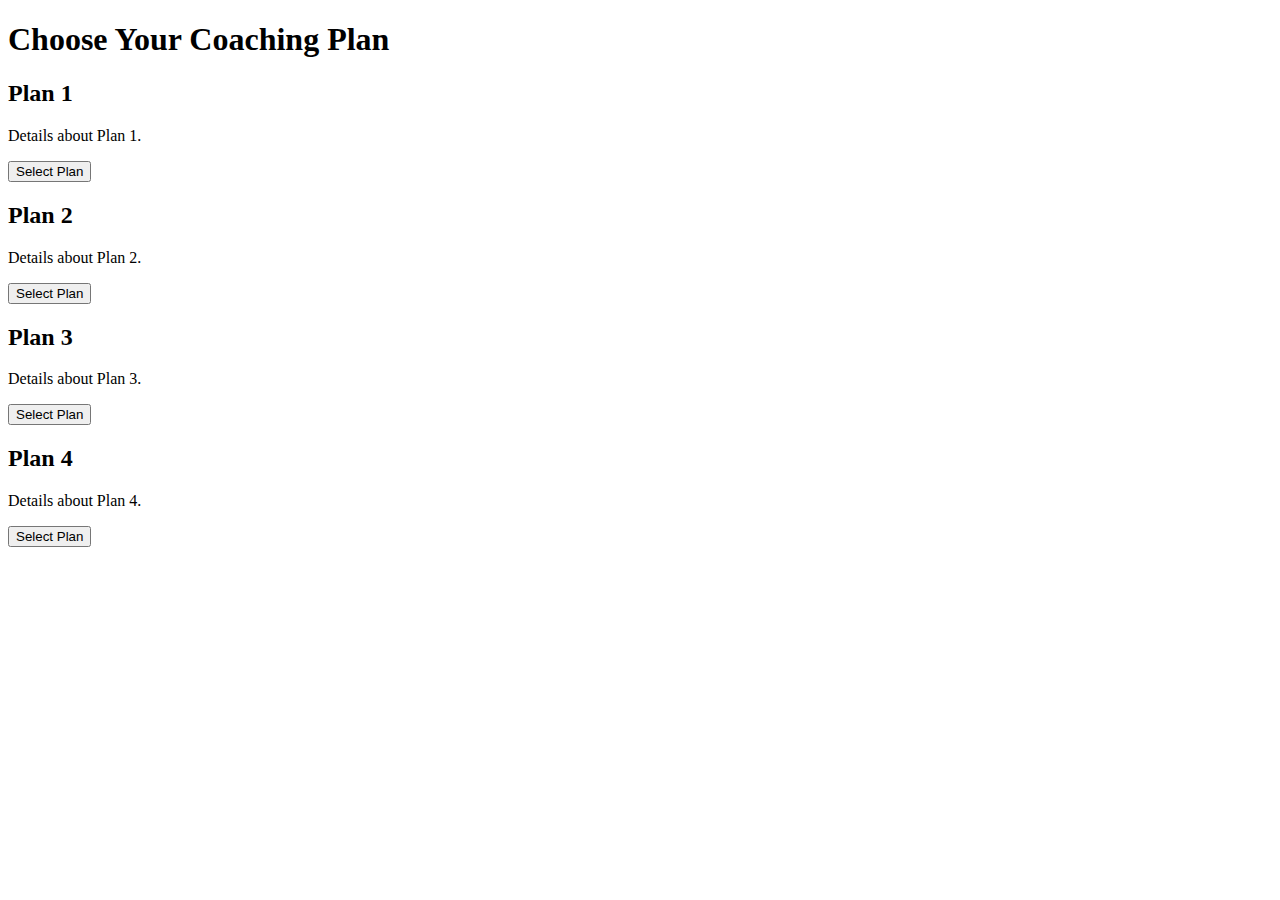
==== coaching_plans.html @ 0c9cec38 "Create coaching_plans.html" ====
<!DOCTYPE html>
<html lang="en">
<head>
    <meta charset="UTF-8">
    <meta name="viewport" content="width=device-width, initial-scale=1.0">
    <link rel="stylesheet" href="styles.css">
    <script src="script.js" defer></script>
    <title>Coaching Plans</title>
</head>
<body>
    <div class="container">
        <h1>Choose Your Coaching Plan</h1>
        <div class="plan" data-price="25">
            <h2>Plan 1</h2>
            <p>Details about Plan 1.</p>
            <button onclick="selectPlan(25)">Select Plan</button>
        </div>
        <div class="plan" data-price="50">
            <h2>Plan 2</h2>
            <p>Details about Plan 2.</p>
            <button onclick="selectPlan(50)">Select Plan</button>
        </div>
        <div class="plan" data-price="75">
            <h2>Plan 3</h2>
            <p>Details about Plan 3.</p>
            <button onclick="selectPlan(75)">Select Plan</button>
        </div>
        <div class="plan" data-price="100">
            <h2>Plan 4</h2>
            <p>Details about Plan 4.</p>
            <button onclick="selectPlan(100)">Select Plan</button>
        </div>
    </div>
</body>
</html>
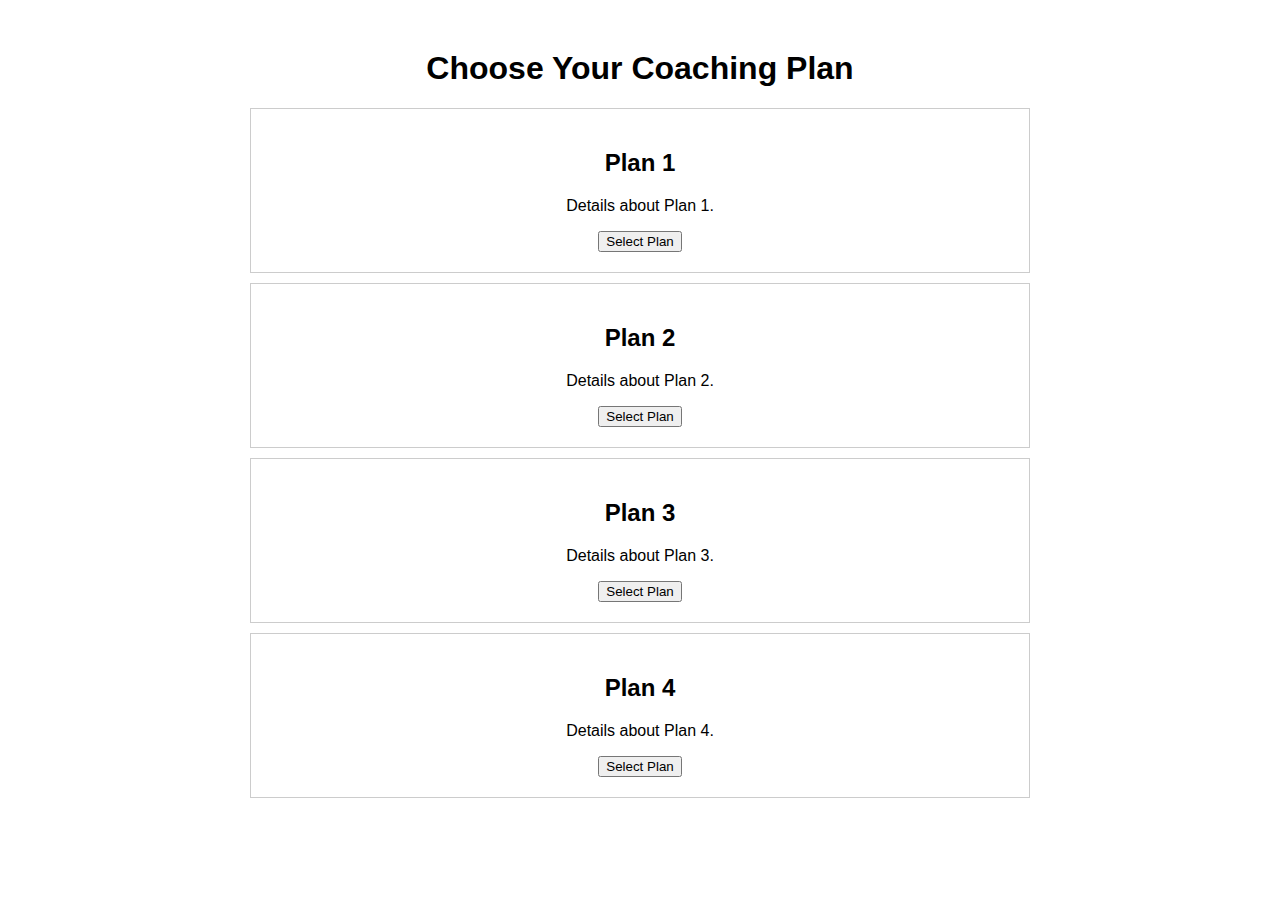
==== commit e5611982: "Update coaching_plans.html" ====
--- a/coaching_plans.html
+++ b/coaching_plans.html
@@ -1,4 +1,5 @@
-<!DOCTYPE html>
+
+ <!DOCTYPE html>
 <html lang="en">
 <head>
     <meta charset="UTF-8">
--- a/styles.css
+++ b/styles.css
@@ -0,0 +1,30 @@
+body {
+    font-family: 'Arial', sans-serif;
+    margin: 0;
+    padding: 0;
+    box-sizing: border-box;
+}
+
+.container {
+    max-width: 800px;
+    margin: 50px auto;
+    text-align: center;
+}
+
+form {
+    display: flex;
+    flex-direction: column;
+    align-items: center;
+}
+
+.plan {
+    border: 1px solid #ccc;
+    padding: 20px;
+    margin: 10px;
+}
+
+.error {
+    color: red;
+}
+
+/* Add more styles for other pages as needed */
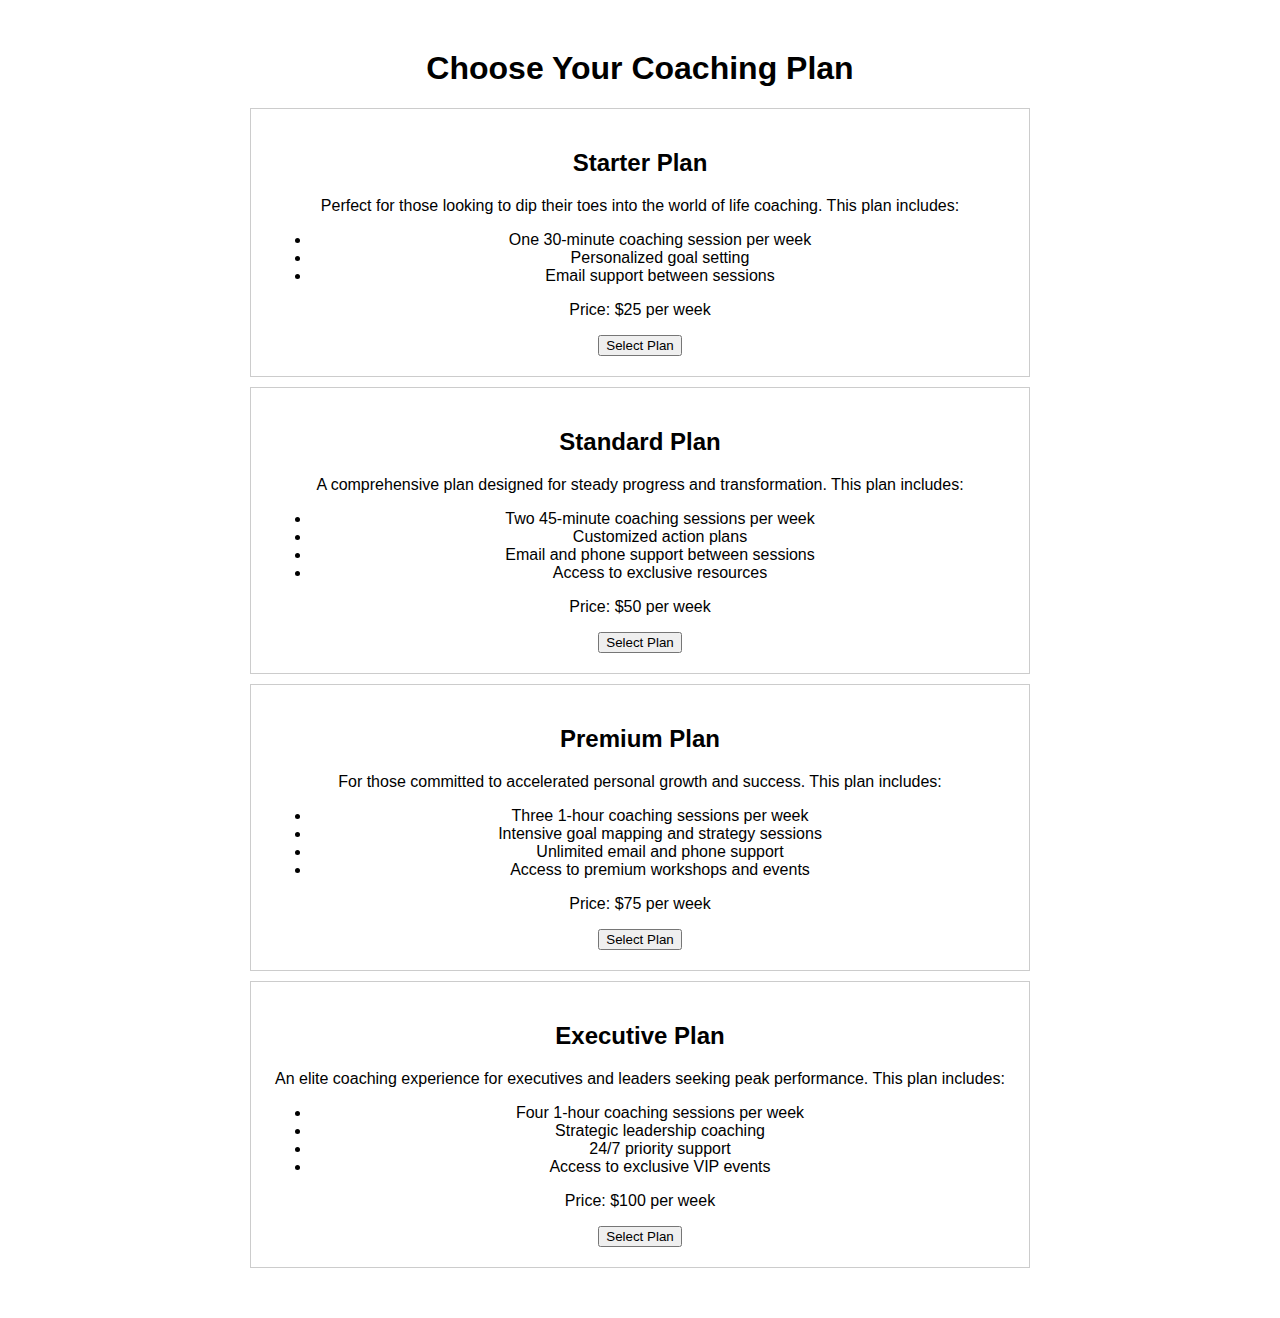
==== commit c8c74693: "Update coaching_plans.html" ====
--- a/coaching_plans.html
+++ b/coaching_plans.html
@@ -1,5 +1,4 @@
-
- <!DOCTYPE html>
+<!DOCTYPE html>
 <html lang="en">
 <head>
     <meta charset="UTF-8">
@@ -12,25 +11,53 @@
     <div class="container">
         <h1>Choose Your Coaching Plan</h1>
         <div class="plan" data-price="25">
-            <h2>Plan 1</h2>
-            <p>Details about Plan 1.</p>
+            <h2>Starter Plan</h2>
+            <p>Perfect for those looking to dip their toes into the world of life coaching. This plan includes:</p>
+            <ul>
+                <li>One 30-minute coaching session per week</li>
+                <li>Personalized goal setting</li>
+                <li>Email support between sessions</li>
+            </ul>
+            <p>Price: $25 per week</p>
             <button onclick="selectPlan(25)">Select Plan</button>
         </div>
         <div class="plan" data-price="50">
-            <h2>Plan 2</h2>
-            <p>Details about Plan 2.</p>
+            <h2>Standard Plan</h2>
+            <p>A comprehensive plan designed for steady progress and transformation. This plan includes:</p>
+            <ul>
+                <li>Two 45-minute coaching sessions per week</li>
+                <li>Customized action plans</li>
+                <li>Email and phone support between sessions</li>
+                <li>Access to exclusive resources</li>
+            </ul>
+            <p>Price: $50 per week</p>
             <button onclick="selectPlan(50)">Select Plan</button>
         </div>
         <div class="plan" data-price="75">
-            <h2>Plan 3</h2>
-            <p>Details about Plan 3.</p>
+            <h2>Premium Plan</h2>
+            <p>For those committed to accelerated personal growth and success. This plan includes:</p>
+            <ul>
+                <li>Three 1-hour coaching sessions per week</li>
+                <li>Intensive goal mapping and strategy sessions</li>
+                <li>Unlimited email and phone support</li>
+                <li>Access to premium workshops and events</li>
+            </ul>
+            <p>Price: $75 per week</p>
             <button onclick="selectPlan(75)">Select Plan</button>
         </div>
         <div class="plan" data-price="100">
-            <h2>Plan 4</h2>
-            <p>Details about Plan 4.</p>
+            <h2>Executive Plan</h2>
+            <p>An elite coaching experience for executives and leaders seeking peak performance. This plan includes:</p>
+            <ul>
+                <li>Four 1-hour coaching sessions per week</li>
+                <li>Strategic leadership coaching</li>
+                <li>24/7 priority support</li>
+                <li>Access to exclusive VIP events</li>
+            </ul>
+            <p>Price: $100 per week</p>
             <button onclick="selectPlan(100)">Select Plan</button>
         </div>
     </div>
 </body>
 </html>
+
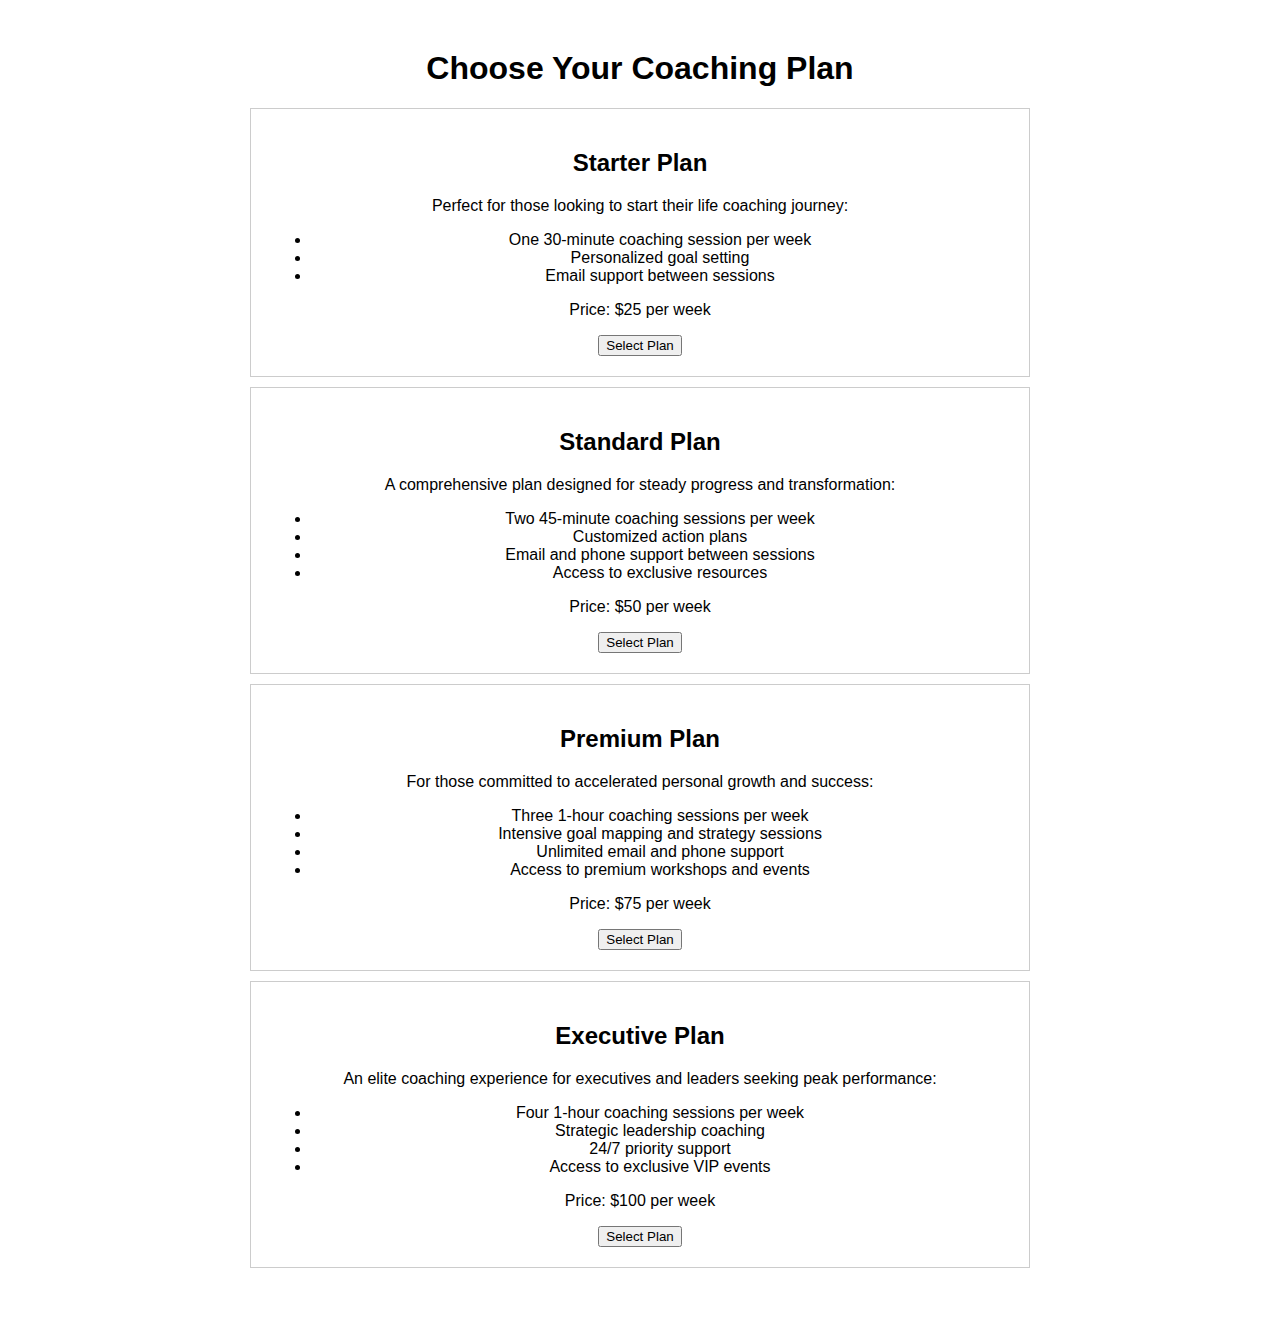
==== commit b33ab9b0: "Update coaching_plans.html" ====
--- a/coaching_plans.html
+++ b/coaching_plans.html
@@ -1,3 +1,5 @@
+<!-- Replace the content in your coaching_plans.html file with the following code -->
+
 <!DOCTYPE html>
 <html lang="en">
 <head>
@@ -12,7 +14,7 @@
         <h1>Choose Your Coaching Plan</h1>
         <div class="plan" data-price="25">
             <h2>Starter Plan</h2>
-            <p>Perfect for those looking to dip their toes into the world of life coaching. This plan includes:</p>
+            <p>Perfect for those looking to start their life coaching journey:</p>
             <ul>
                 <li>One 30-minute coaching session per week</li>
                 <li>Personalized goal setting</li>
@@ -23,7 +25,7 @@
         </div>
         <div class="plan" data-price="50">
             <h2>Standard Plan</h2>
-            <p>A comprehensive plan designed for steady progress and transformation. This plan includes:</p>
+            <p>A comprehensive plan designed for steady progress and transformation:</p>
             <ul>
                 <li>Two 45-minute coaching sessions per week</li>
                 <li>Customized action plans</li>
@@ -35,7 +37,7 @@
         </div>
         <div class="plan" data-price="75">
             <h2>Premium Plan</h2>
-            <p>For those committed to accelerated personal growth and success. This plan includes:</p>
+            <p>For those committed to accelerated personal growth and success:</p>
             <ul>
                 <li>Three 1-hour coaching sessions per week</li>
                 <li>Intensive goal mapping and strategy sessions</li>
@@ -47,7 +49,7 @@
         </div>
         <div class="plan" data-price="100">
             <h2>Executive Plan</h2>
-            <p>An elite coaching experience for executives and leaders seeking peak performance. This plan includes:</p>
+            <p>An elite coaching experience for executives and leaders seeking peak performance:</p>
             <ul>
                 <li>Four 1-hour coaching sessions per week</li>
                 <li>Strategic leadership coaching</li>
@@ -61,3 +63,4 @@
 </body>
 </html>
 
+ 
